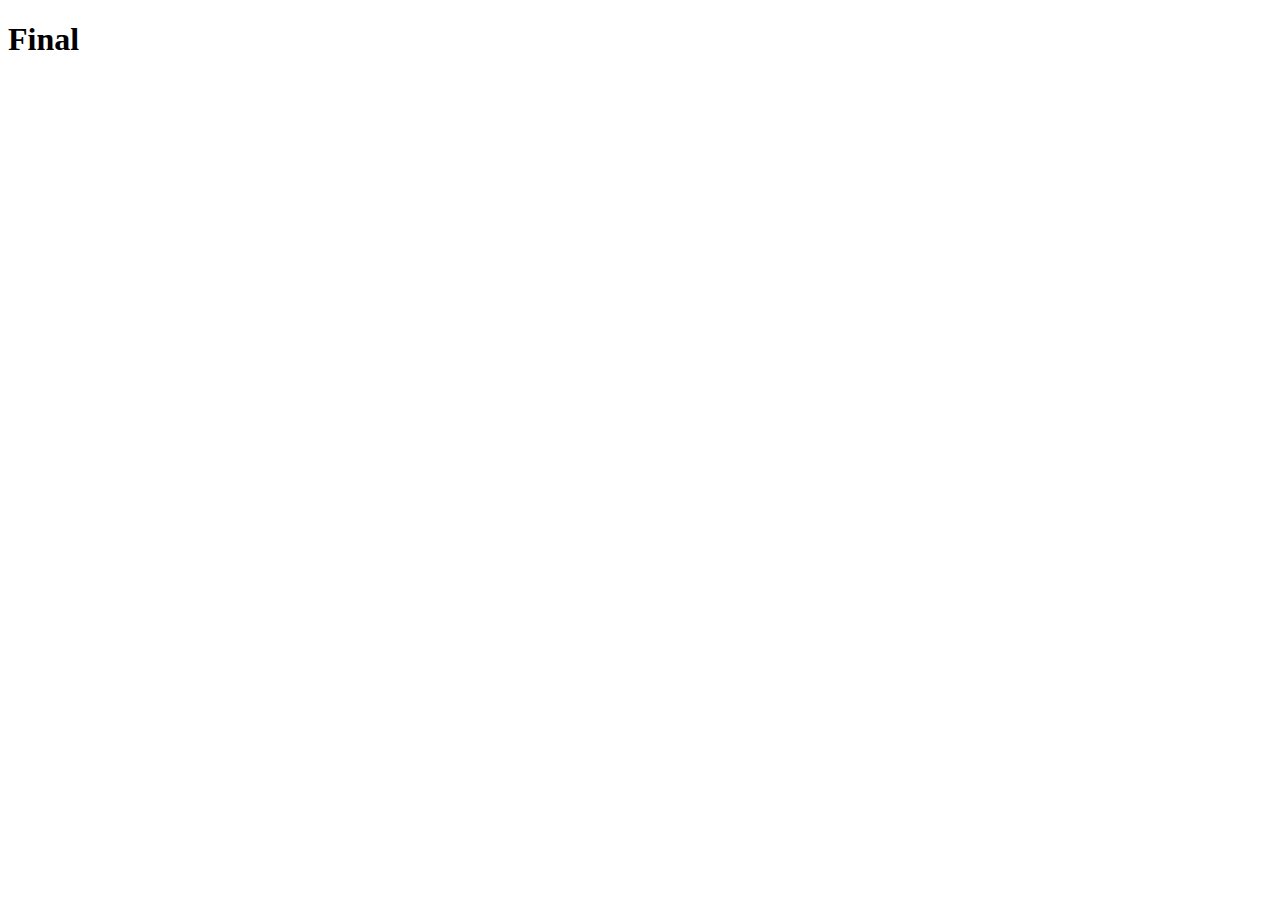
==== index.html @ 2c503b81 "1" ====
<!DOCTYPE html>
<html lang="en">
<head>
    <meta charset="UTF-8">
    <meta http-equiv="X-UA-Compatible" content="IE=edge">
    <meta name="viewport" content="width=device-width, initial-scale=1.0">
    <title>Home</title>
</head>
<body>
    <h1>Final</h1>
</body>
</html>
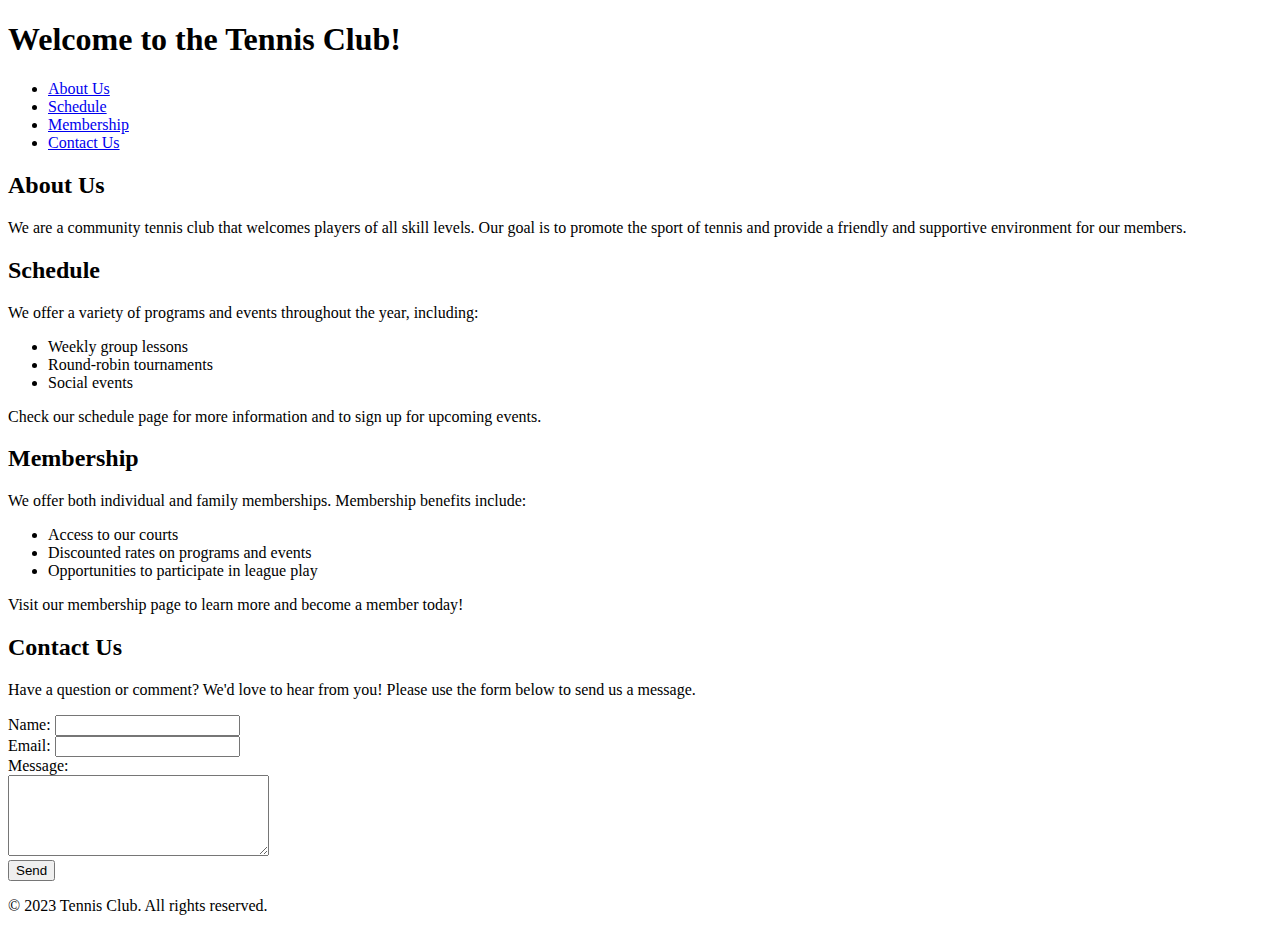
==== commit 532ac606: "2" ====
--- a/index.html
+++ b/index.html
@@ -1,12 +1,68 @@
 <!DOCTYPE html>
-<html lang="en">
+<html>
 <head>
-    <meta charset="UTF-8">
-    <meta http-equiv="X-UA-Compatible" content="IE=edge">
-    <meta name="viewport" content="width=device-width, initial-scale=1.0">
-    <title>Home</title>
+	<title>Tennis Club Website</title>
 </head>
 <body>
-    <h1>Final</h1>
+	<header>
+		<h1>Welcome to the Tennis Club!</h1>
+	</header>
+	
+	<nav>
+		<ul>
+			<li><a href="#about">About Us</a></li>
+			<li><a href="#schedule">Schedule</a></li>
+			<li><a href="#membership">Membership</a></li>
+			<li><a href="#contact">Contact Us</a></li>
+		</ul>
+	</nav>
+	
+	<main>
+		<section id="about">
+			<h2>About Us</h2>
+			<p>We are a community tennis club that welcomes players of all skill levels. Our goal is to promote the sport of tennis and provide a friendly and supportive environment for our members.</p>
+		</section>
+		
+		<section id="schedule">
+			<h2>Schedule</h2>
+			<p>We offer a variety of programs and events throughout the year, including:</p>
+			<ul>
+				<li>Weekly group lessons</li>
+				<li>Round-robin tournaments</li>
+				<li>Social events</li>
+			</ul>
+			<p>Check our schedule page for more information and to sign up for upcoming events.</p>
+		</section>
+		
+		<section id="membership">
+			<h2>Membership</h2>
+			<p>We offer both individual and family memberships. Membership benefits include:</p>
+			<ul>
+				<li>Access to our courts</li>
+				<li>Discounted rates on programs and events</li>
+				<li>Opportunities to participate in league play</li>
+			</ul>
+			<p>Visit our membership page to learn more and become a member today!</p>
+		</section>
+		
+		<section id="contact">
+			<h2>Contact Us</h2>
+			<p>Have a question or comment? We'd love to hear from you! Please use the form below to send us a message.</p>
+			<form>
+				<label for="name">Name:</label>
+				<input type="text" id="name" name="name"><br>
+				<label for="email">Email:</label>
+				<input type="email" id="email" name="email"><br>
+				<label for="message">Message:</label><br>
+				<textarea id="message" name="message" rows="5" cols="30"></textarea><br>
+				<input type="submit" value="Send">
+			</form>
+		</section>
+	</main>
+	
+	<footer>
+		<p>&copy; 2023 Tennis Club. All rights reserved.</p>
+	</footer>
+	
 </body>
-</html>+</html>
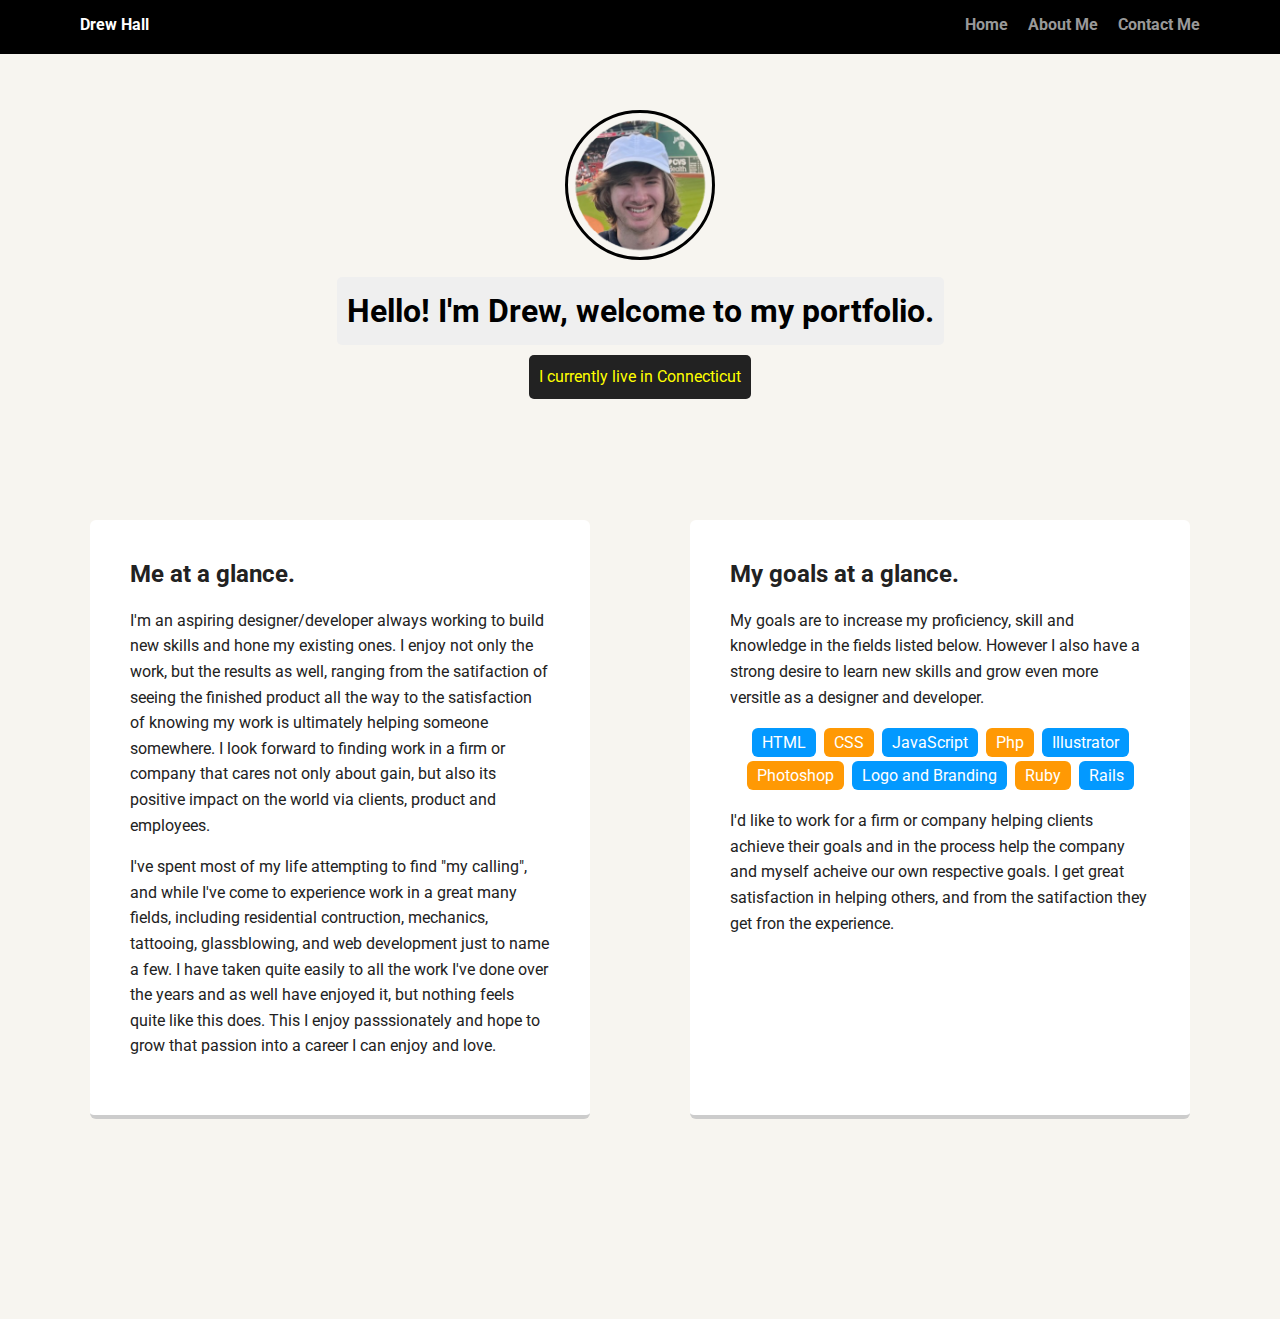
==== commit 1676d085: "finish" ====
--- a/index.html
+++ b/index.html
@@ -1,68 +1,60 @@
-<!DOCTYPE html>
-<html>
+<!doctype html>
+<html lang="en">
 <head>
-	<title>Tennis Club Website</title>
-</head>
-<body>
-	<header>
-		<h1>Welcome to the Tennis Club!</h1>
-	</header>
-	
-	<nav>
-		<ul>
-			<li><a href="#about">About Us</a></li>
-			<li><a href="#schedule">Schedule</a></li>
-			<li><a href="#membership">Membership</a></li>
-			<li><a href="#contact">Contact Us</a></li>
-		</ul>
-	</nav>
-	
-	<main>
-		<section id="about">
-			<h2>About Us</h2>
-			<p>We are a community tennis club that welcomes players of all skill levels. Our goal is to promote the sport of tennis and provide a friendly and supportive environment for our members.</p>
-		</section>
-		
-		<section id="schedule">
-			<h2>Schedule</h2>
-			<p>We offer a variety of programs and events throughout the year, including:</p>
-			<ul>
-				<li>Weekly group lessons</li>
-				<li>Round-robin tournaments</li>
-				<li>Social events</li>
-			</ul>
-			<p>Check our schedule page for more information and to sign up for upcoming events.</p>
-		</section>
-		
-		<section id="membership">
-			<h2>Membership</h2>
-			<p>We offer both individual and family memberships. Membership benefits include:</p>
-			<ul>
-				<li>Access to our courts</li>
-				<li>Discounted rates on programs and events</li>
-				<li>Opportunities to participate in league play</li>
-			</ul>
-			<p>Visit our membership page to learn more and become a member today!</p>
-		</section>
-		
-		<section id="contact">
-			<h2>Contact Us</h2>
-			<p>Have a question or comment? We'd love to hear from you! Please use the form below to send us a message.</p>
-			<form>
-				<label for="name">Name:</label>
-				<input type="text" id="name" name="name"><br>
-				<label for="email">Email:</label>
-				<input type="email" id="email" name="email"><br>
-				<label for="message">Message:</label><br>
-				<textarea id="message" name="message" rows="5" cols="30"></textarea><br>
-				<input type="submit" value="Send">
-			</form>
-		</section>
-	</main>
-	
-	<footer>
-		<p>&copy; 2023 Tennis Club. All rights reserved.</p>
-	</footer>
-	
-</body>
-</html>
+  <meta charset="utf-8">
+  <title>Drew Hall's Portfolio</title>
+  <meta name="viewport" content="width=device-width, initial-scale=1.0">
+  <link rel="stylesheet" href="styles.css">
+  <link href="https://fonts.googleapis.com/css?family=Muli%7CRoboto:400,300,500,700,900" rel="stylesheet"></head>
+  <body>
+
+    <div class="main-nav">
+        <ul class="nav">
+          <li class="name">Drew Hall</li>
+          <li><a href="index.html">Home</a></li>
+          <li><a href="aboutme.html">About Me</a></li>
+          <li><a href="form.html">Contact Me</a></li>
+        </ul>
+    </div>
+
+    <header>
+      <img src="img/me.png" alt="A glance at me!" class="profile-image">
+      <h1 class="tag name">Hello! I'm Drew, welcome to my portfolio.</h1>
+      <p class="tag location">I currently live in Connecticut</p>
+    </header>
+
+    <main class="flex">
+      <div class="card">
+        <h2>Me at a glance.</h2>
+        <p>I'm an aspiring designer/developer always working to build new skills and hone my existing ones. I enjoy not only the work, but the results as well, ranging from the satifaction of seeing the finished product all the way to the satisfaction of knowing my work is ultimately helping someone somewhere. I look forward to finding work in a firm or company that cares not only about gain, but also its positive impact on the world via clients, product and employees.</p>
+        <p>I've spent most of my life attempting to find "my calling", and while I've come to experience work in a great many fields, including residential contruction, mechanics, tattooing, glassblowing, and web development just to name a few. I have taken quite easily to all the work I've done over the years and as well have enjoyed it, but nothing feels quite like this does. This I enjoy passsionately and hope to grow that passion into a career I can enjoy and love.</p>
+      </div>
+
+      <div class="card">
+        <h2>My goals at a glance.</h2>
+        <p>My goals are to increase my proficiency, skill and knowledge in the fields listed below. However I also have a strong desire to learn new skills and grow even more versitle as a designer and developer.</p>
+        <ul class="skills">
+          <li>HTML</li>
+          <li>CSS</li>
+          <li>JavaScript</li>
+          <li>Php</li>
+          <li>Illustrator</li>
+          <li>Photoshop</li>
+          <li>Logo and Branding</li>
+          <li>Ruby</li>
+          <li>Rails</li>
+        </ul>
+        <p>I'd like to work for a firm or company helping clients achieve their goals and in the process help the company and myself acheive our own respective goals. I get great satisfaction in helping others, and from the satifaction they get fron the experience.</p>
+      </div>
+
+    </main>
+    <footer>
+      <ul>
+        <li><a href="https://twitter.com/AthenaOneFight?lang=en" class="social twitter">Twitter</a></li>
+        <li><a href="https://www.linkedin.com/in/athena-ozanich-777332149/" class="social linkedin">LinkedIn</a></li>
+        <li><a href="https://github.com/athenaozanich" class="social github">Github</a></li>
+      </ul>
+
+    </footer>
+  </body>
+  </html>
--- a/styles.css
+++ b/styles.css
@@ -0,0 +1,215 @@
+/* Global Layout Set-up */
+* { 
+    box-sizing: border-box;
+  }
+    
+  body {
+    margin: 0;
+    padding: 0;
+    text-align: center;
+    font-family: 'Roboto', sans-serif;
+    color: #222;
+    background: #f7f5f0;
+  }
+  /* Link Styles */
+  
+  a {
+    text-decoration: none;
+    color: #999;
+  }
+  a:hover {
+    color: #6633ff;
+  }
+  
+  /* Section Styles */
+  
+  .main-nav {
+    width: 100%;
+    background: black;
+    min-height: 30px;
+    padding: 10px;
+    position: fixed;
+    text-align: center;
+  }
+  .nav {
+    display: flex;
+    justify-content: space-around;
+    font-weight: 700;
+    list-style-type: none;
+    margin: 0 auto;
+    padding: 0;
+  }
+  
+  .nav .name {
+      display: block;
+      margin-right: auto;
+      color: white;
+  }
+  .nav li {
+    padding: 5px 10px 10px 10px;
+  }
+  .nav a {
+    transition: all .5s;
+  }
+  .nav a:hover {
+    color: white
+  }
+  
+  header {
+    text-align: center;
+    background: url('images/ClevelandSkylineNeo-Rouge-copy.jpg') no-repeat ;
+    background-size: cover;
+    overflow: hidden;
+    padding-top: 60px;
+  }
+  header {
+    line-height: 1.5;
+  }
+  header .profile-image {
+    margin-top: 50px;
+    width: 150px;
+    height: 150px;
+    border-radius: 50%;
+    border: 3px solid black;
+    transition: all .5s;
+  }
+  header .profile-image:hover {
+    -moz-transform: scaleX(-1);
+    -o-transform: scaleX(-1);
+    -webkit-transform: scaleX(-1);
+    transform: scaleX(-1);
+    filter: FlipH;
+          -ms-filter: "FlipH";
+  }
+  .card .thumbnail{
+    width:100%;
+  }
+  .tag {
+    background-color: #efefef;
+    color: black;
+    padding: 10px;
+    border-radius: 5px;
+    display: table;
+    margin: 10px auto;
+  } 
+  .location {
+    background-color: #222;
+    color: yellow;
+  }
+  .card {
+    margin: 30px;
+    padding: 20px 40px 40px;
+    max-width: 500px;
+    text-align: left;
+    background: #fff;
+    border-bottom: 4px solid #ccc;
+    border-radius: 6px;
+    transition: all .5s;
+  }
+  .card:hover {
+    border-color: #ff99ff;
+  }
+  
+  ul.skills {
+    padding: 0;
+    text-align: center;
+  }
+  
+  .skills li {
+    border-radius: 6px;
+    display: inline-block;
+    background: #ff9904;
+    color: white;
+    padding: 5px 10px;
+    margin: 2px;
+  }
+  
+  .skills li:nth-child(odd) {
+    background: #0399ff;
+  }
+  
+  footer {
+    width: 100%;
+    min-height: 30px;
+    padding: 20px 0 40px 20px;
+  }
+  
+  footer .copyright {
+    top: -8px;
+    font-size: .75em;
+  }
+  
+  footer ul {
+    list-style-type: none;
+    margin: 0;
+    padding: 0;
+  }
+  
+  footer ul li {
+    display: inline-block;
+  }
+  
+  a.social {
+    display: inline-block;
+    text-indent: -9999px;
+    margin-left: 5px;
+    width: 30px;
+    height: 30px;
+    background-size: 30px 30px;
+    opacity: .4;
+    transition: all .5s;
+  }
+  a.twitter {
+    background-image: url(images/twitter.svg);
+  }
+  a.linkedin {
+    background-image: url(images/linkedin.svg);
+  }
+  a.github {
+    background-image: url(images/github.svg);
+  }
+  a.social:hover {
+    opacity: 1;
+  }
+  .clearfix {
+    clear: both;
+  }
+  
+  /* Styles for larger screens */
+  @media screen and (min-width: 720px) {
+    
+    .flex {
+        display: -ms-flexbox;      /* TWEENER - IE 10 */
+        display: flex; 
+        max-width: 1200px;
+        -ms-flex-pack: distribute;
+        justify-content: space-around;
+        margin: 0 auto;
+    }
+  
+    header {
+      min-height: 470px;
+    }
+  
+    .nav {
+      max-width: 1200px;
+      padding: 0 30px;
+    }
+  
+  
+    main {
+      padding-top: 20px;
+    }
+  
+    main p {
+      line-height: 1.6em;
+    }
+  
+    footer {
+      font-size: 1.3em;
+      max-width: 1200px;
+      margin: 40px auto;
+    }
+  
+  }
+  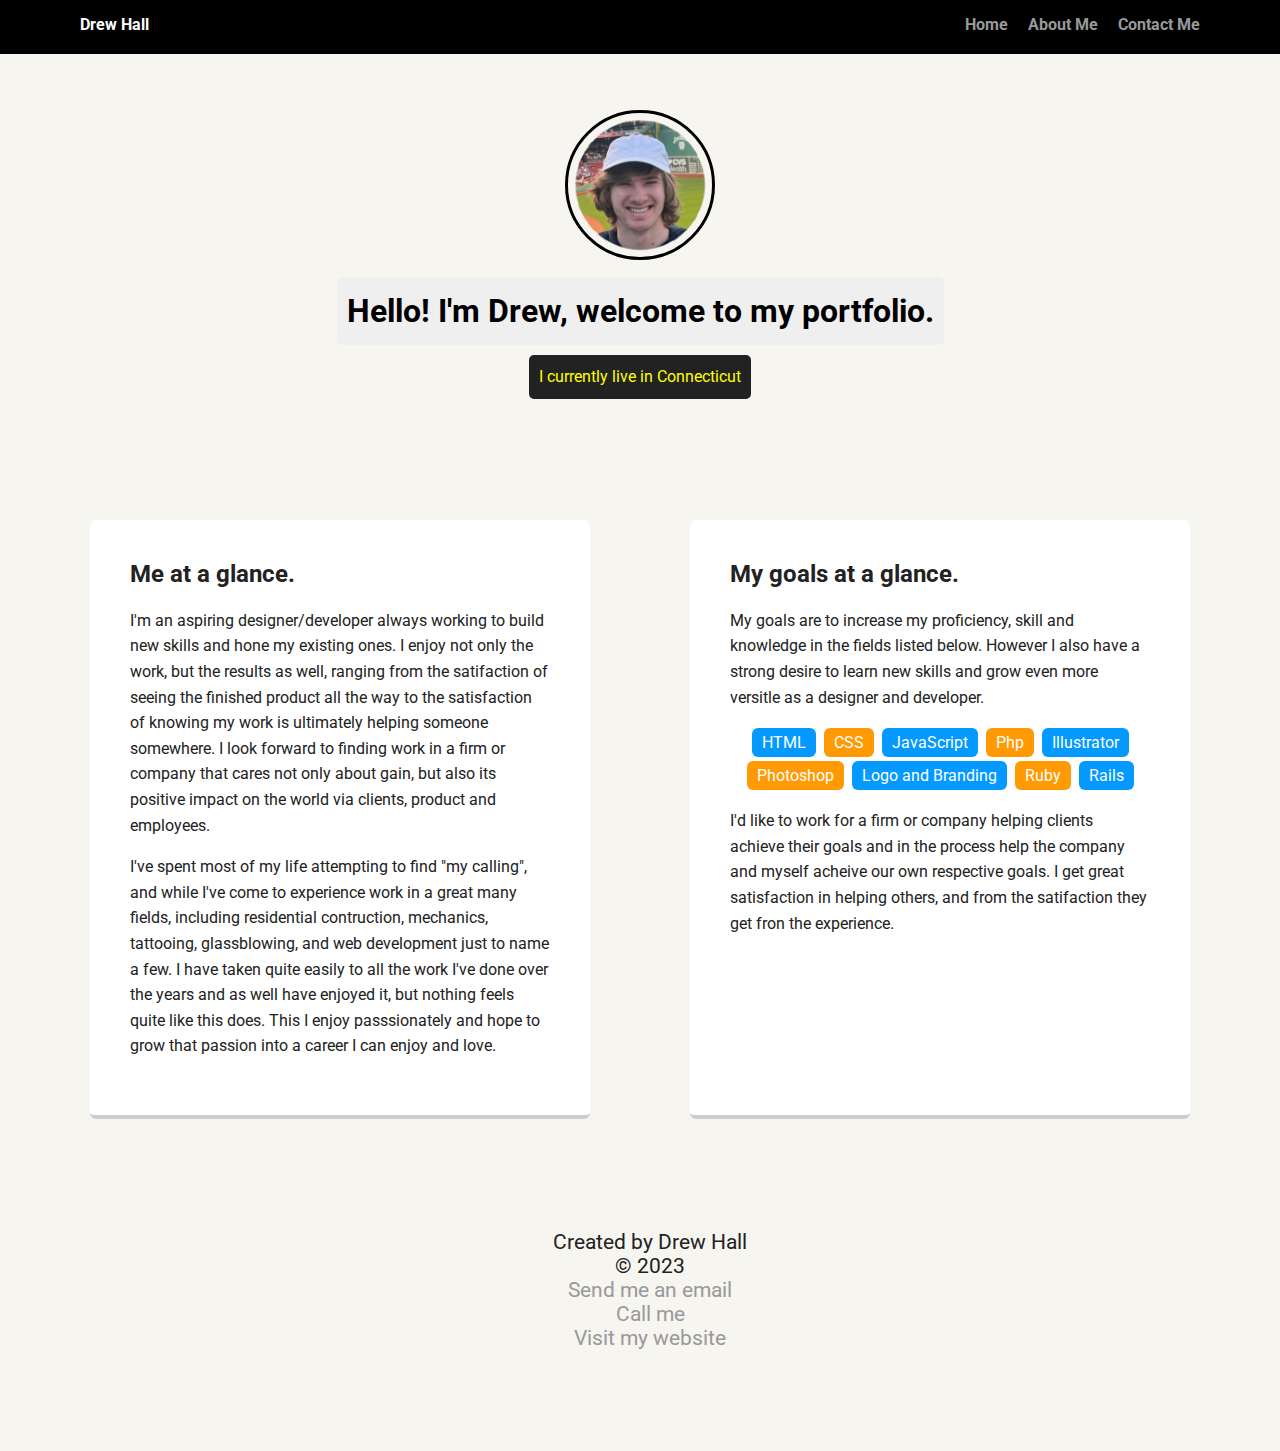
==== commit 6a982f72: "fix" ====
--- a/index.html
+++ b/index.html
@@ -4,7 +4,7 @@
   <meta charset="utf-8">
   <title>Drew Hall's Portfolio</title>
   <meta name="viewport" content="width=device-width, initial-scale=1.0">
-  <link rel="stylesheet" href="styles.css">
+  <link rel="stylesheet" href="css/styles.css">
   <link href="https://fonts.googleapis.com/css?family=Muli%7CRoboto:400,300,500,700,900" rel="stylesheet"></head>
   <body>
 
@@ -49,12 +49,13 @@
 
     </main>
     <footer>
-      <ul>
-        <li><a href="https://twitter.com/AthenaOneFight?lang=en" class="social twitter">Twitter</a></li>
-        <li><a href="https://www.linkedin.com/in/athena-ozanich-777332149/" class="social linkedin">LinkedIn</a></li>
-        <li><a href="https://github.com/athenaozanich" class="social github">Github</a></li>
-      </ul>
-
-    </footer>
+      <p>
+          Created by Drew Hall <br>
+          &copy; 2023 <br>
+          <a href="mailto:dhall0067@mail.ct.edu">Send me an email</a><br>
+          <a href="tel:+8605882300">Call me</a><br>
+          <a href="https://melodious-douhua-f0c421.netlify.app">Visit my website</a>
+      </p>
+  </footer>
   </body>
   </html>
--- a/css/styles.css
+++ b/css/styles.css
@@ -0,0 +1,215 @@
+/* Global Layout Set-up */
+* { 
+    box-sizing: border-box;
+  }
+    
+  body {
+    margin: 0;
+    padding: 0;
+    text-align: center;
+    font-family: 'Roboto', sans-serif;
+    color: #222;
+    background: #f7f5f0;
+  }
+  /* Link Styles */
+  
+  a {
+    text-decoration: none;
+    color: #999;
+  }
+  a:hover {
+    color: #6633ff;
+  }
+  
+  /* Section Styles */
+  
+  .main-nav {
+    width: 100%;
+    background: black;
+    min-height: 30px;
+    padding: 10px;
+    position: fixed;
+    text-align: center;
+  }
+  .nav {
+    display: flex;
+    justify-content: space-around;
+    font-weight: 700;
+    list-style-type: none;
+    margin: 0 auto;
+    padding: 0;
+  }
+  
+  .nav .name {
+      display: block;
+      margin-right: auto;
+      color: white;
+  }
+  .nav li {
+    padding: 5px 10px 10px 10px;
+  }
+  .nav a {
+    transition: all .5s;
+  }
+  .nav a:hover {
+    color: white
+  }
+  
+  header {
+    text-align: center;
+    background: url('images/ClevelandSkylineNeo-Rouge-copy.jpg') no-repeat ;
+    background-size: cover;
+    overflow: hidden;
+    padding-top: 60px;
+  }
+  header {
+    line-height: 1.5;
+  }
+  header .profile-image {
+    margin-top: 50px;
+    width: 150px;
+    height: 150px;
+    border-radius: 50%;
+    border: 3px solid black;
+    transition: all .5s;
+  }
+  header .profile-image:hover {
+    -moz-transform: scaleX(-1);
+    -o-transform: scaleX(-1);
+    -webkit-transform: scaleX(-1);
+    transform: scaleX(-1);
+    filter: FlipH;
+          -ms-filter: "FlipH";
+  }
+  .card .thumbnail{
+    width:100%;
+  }
+  .tag {
+    background-color: #efefef;
+    color: black;
+    padding: 10px;
+    border-radius: 5px;
+    display: table;
+    margin: 10px auto;
+  } 
+  .location {
+    background-color: #222;
+    color: yellow;
+  }
+  .card {
+    margin: 30px;
+    padding: 20px 40px 40px;
+    max-width: 500px;
+    text-align: left;
+    background: #fff;
+    border-bottom: 4px solid #ccc;
+    border-radius: 6px;
+    transition: all .5s;
+  }
+  .card:hover {
+    border-color: #ff99ff;
+  }
+  
+  ul.skills {
+    padding: 0;
+    text-align: center;
+  }
+  
+  .skills li {
+    border-radius: 6px;
+    display: inline-block;
+    background: #ff9904;
+    color: white;
+    padding: 5px 10px;
+    margin: 2px;
+  }
+  
+  .skills li:nth-child(odd) {
+    background: #0399ff;
+  }
+  
+  footer {
+    width: 100%;
+    min-height: 30px;
+    padding: 20px 0 40px 20px;
+  }
+  
+  footer .copyright {
+    top: -8px;
+    font-size: .75em;
+  }
+  
+  footer ul {
+    list-style-type: none;
+    margin: 0;
+    padding: 0;
+  }
+  
+  footer ul li {
+    display: inline-block;
+  }
+  
+  a.social {
+    display: inline-block;
+    text-indent: -9999px;
+    margin-left: 5px;
+    width: 30px;
+    height: 30px;
+    background-size: 30px 30px;
+    opacity: .4;
+    transition: all .5s;
+  }
+  a.twitter {
+    background-image: url(images/twitter.svg);
+  }
+  a.linkedin {
+    background-image: url(images/linkedin.svg);
+  }
+  a.github {
+    background-image: url(images/github.svg);
+  }
+  a.social:hover {
+    opacity: 1;
+  }
+  .clearfix {
+    clear: both;
+  }
+  
+  /* Styles for larger screens */
+  @media screen and (min-width: 720px) {
+    
+    .flex {
+        display: -ms-flexbox;      /* TWEENER - IE 10 */
+        display: flex; 
+        max-width: 1200px;
+        -ms-flex-pack: distribute;
+        justify-content: space-around;
+        margin: 0 auto;
+    }
+  
+    header {
+      min-height: 470px;
+    }
+  
+    .nav {
+      max-width: 1200px;
+      padding: 0 30px;
+    }
+  
+  
+    main {
+      padding-top: 20px;
+    }
+  
+    main p {
+      line-height: 1.6em;
+    }
+  
+    footer {
+      font-size: 1.3em;
+      max-width: 1200px;
+      margin: 40px auto;
+    }
+  
+  }
+  